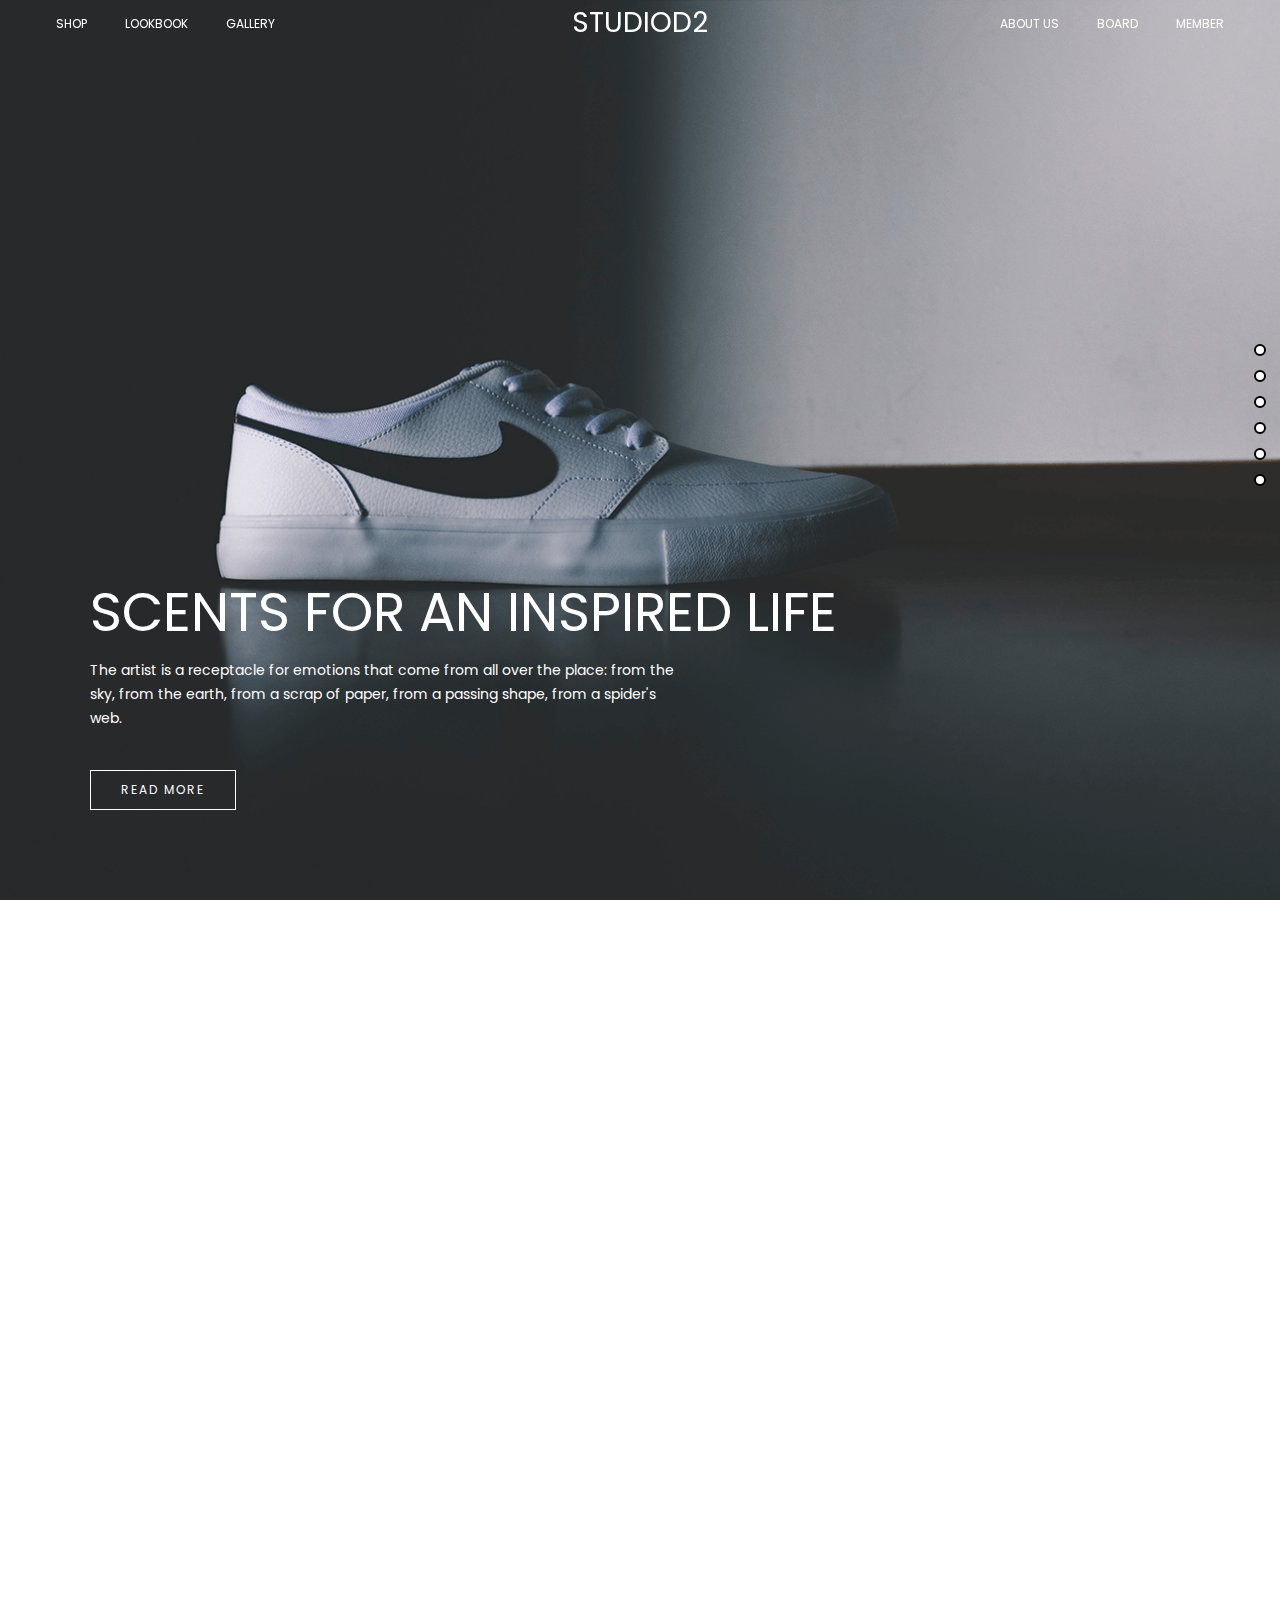
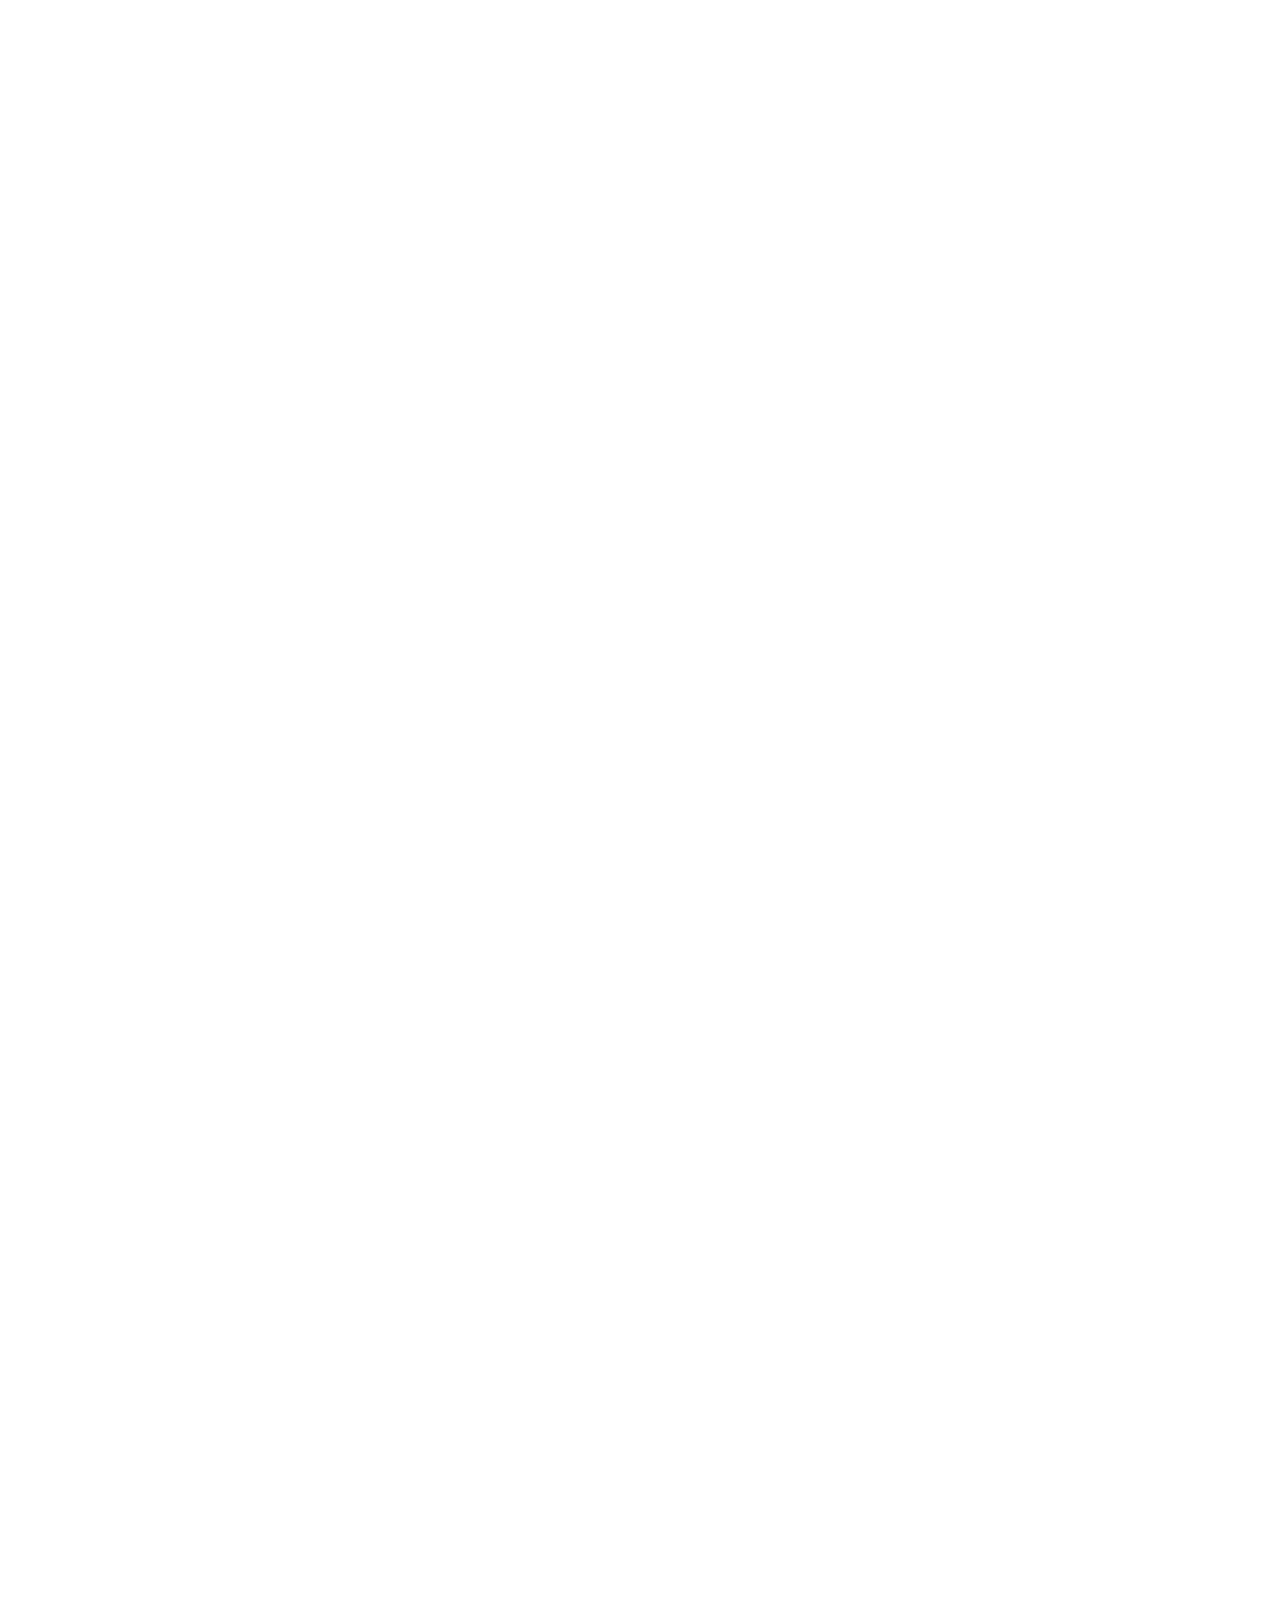
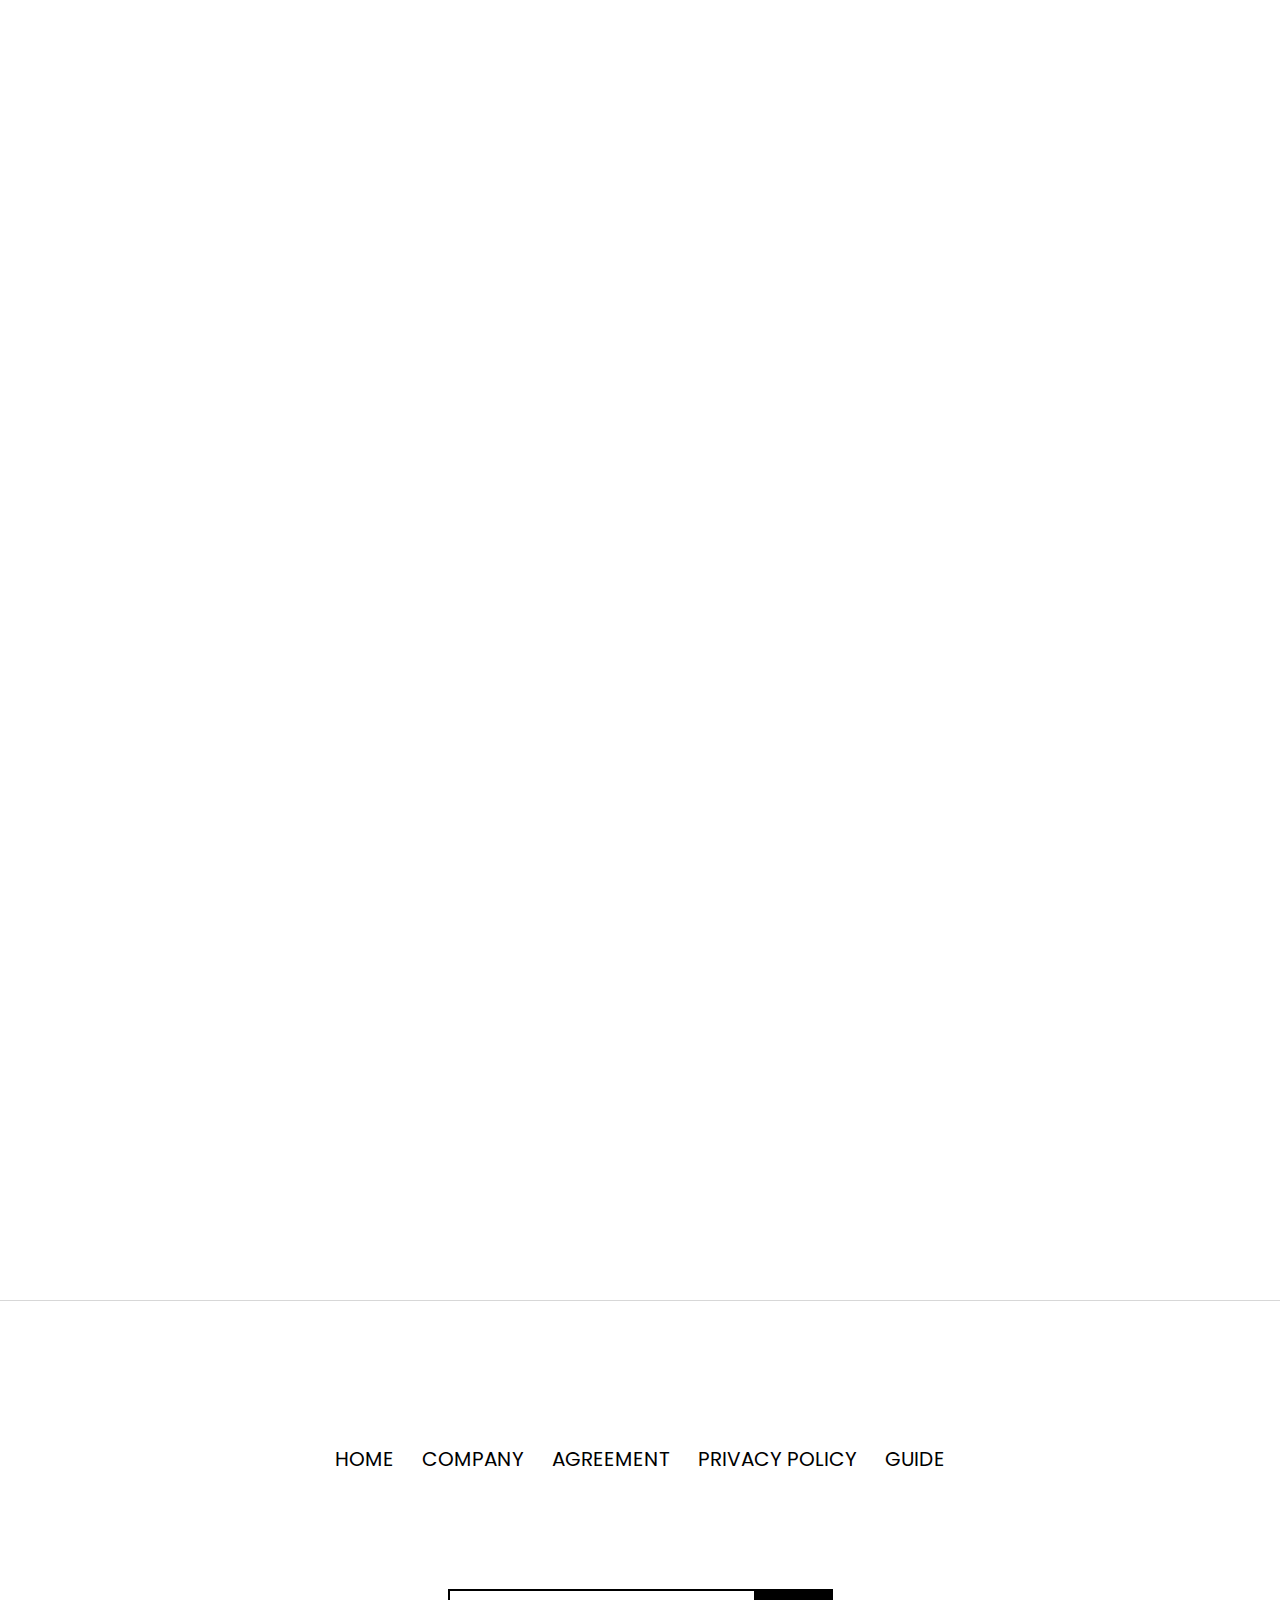
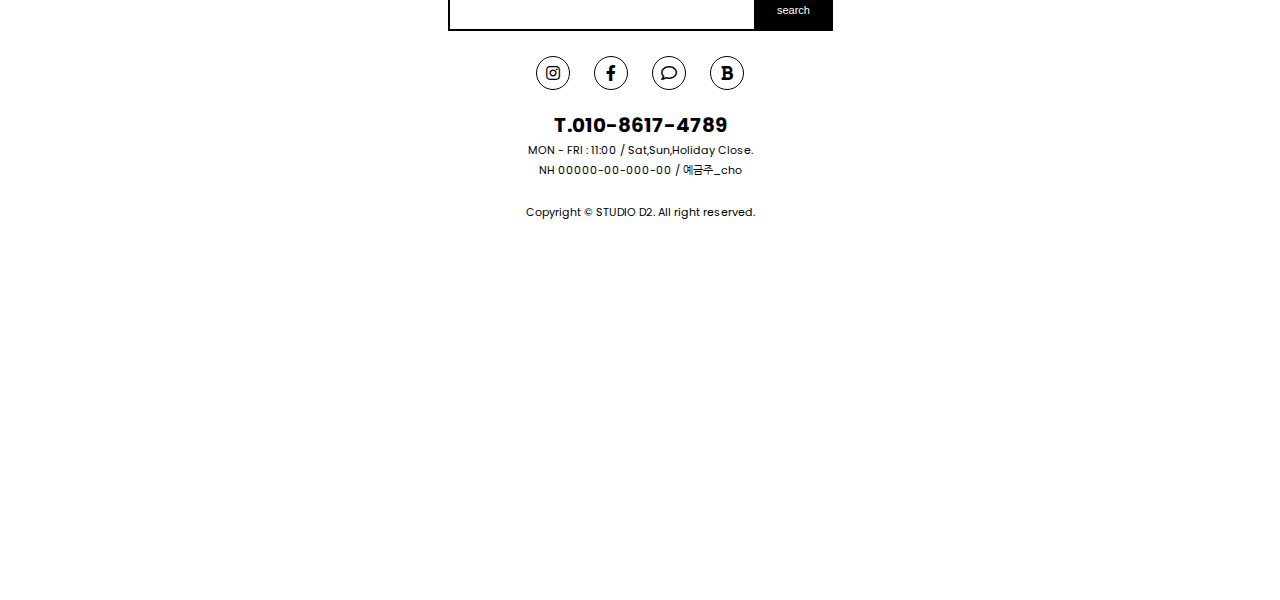
==== Port2.html @ a7318d13 "port2" ====
<!DOCTYPE html>
<html lang="ko">
	<head>
		<meta charset="UTF-8">
		<meta name="viewport" content="width=device-width, user-scalable=no, initial-scale=1.0, maximum-scale=1.0, minimum-scale=1.0">
			<title>port2</title>
			<link rel="stylesheet" href="common/reset.css">
			<link rel="stylesheet" href="css/port2.css">
			<link href="https://fonts.googleapis.com/css?family=Nanum+Gothic:400,700|Poppins:400,500,700&amp;subset=devanagari,latin-ext" rel="stylesheet">
			<link rel="stylesheet" href="https://use.fontawesome.com/releases/v5.5.0/css/all.css" integrity="sha384-B4dIYHKNBt8Bc12p+WXckhzcICo0wtJAoU8YZTY5qE0Id1GSseTk6S+L3BlXeVIU" crossorigin="anonymous">
			<script src="common/prefixfree.min.js"></script>
			<script src="common/jquery-3.3.1.min.js"></script>
			<script src="common/jquery-ui.min.js"></script>
			<script src="common/jquery.mousewheel.min.js"></script>
	</head>
<body>
	<!-- 로고 -->
	<div id="TopMenu">
		<div class="Menubox">
			<ul>
				<li><a href="">SHOP</a></li>
				<li><a href="">LOOKBOOK</a></li>
				<li><a href="">GALLERY</a></li>
			</ul>
		</div>
		<div class="CLogo">
			<h2><a href="">STUDIOD2</h2>
		</div>
		<div class="Menubox Rmbox">
			<ul>
				<li><a href="">ABOUT US</a></li>
				<li><a href="">BOARD</a></li>
				<li><a href="">MEMBER</a></li>
			</ul>
		</div>
	</div>

	<!-- 내비게이션 -->
	<ul id="sideBtn">
		<li><a href="#" onclick="fnMove('1')" ></a></li>
		<li><a href="#" onclick="fnMove('2')"><span></span></a></li>
		<li><a href="#" onclick="fnMove('3')"><span></span></a></li>
		<li><a href="#" onclick="fnMove('4')"><span></span></a></li>
		<li><a href="#" onclick="fnMove('5')"><span></span></a></li>
		<li><a href="#" onclick="fnMove('6')"><span></span></a></li>
	</ul>
	<div class="wrap">
		<article class="sec1 sec">
			<section>
				<h2>Scents for an Inspired Life</h2>
				<p>The artist is a receptacle for emotions that come from all over the place: from the sky, from the earth, from a scrap of paper, from a passing shape, from a spider's web.</p>
				<a href="">READ MORE</a>
			</section>
		</article>

		<!-- 두 번째 페이지 -->
		<article class="sec2 sec">
			<section>
				<h2>Your new favorite pair</h2>
				<p>Love many things, for therein lies the true strength, and whosoever loves much performs much, and can accomplish much, and what is done in love is done well.</p>
				<a href="">READ MORE</a>
			</section>
		</article>

		<!-- 세 번째 페이지 -->
		<article class="sec3 sec">
			<section>
				<h2>Fall 18' COLLECTION</h2>
				<p>The artist is a receptacle for emotions that come from all over the place: from the sky, from the earth, from a scrap of paper, from a passing shape, from a spider's web.</p>
				<a href="">READ MORE</a>
			</section>
		</article>

		<!-- 네 번째 페이지 -->
		<article class="sec4 sec">
			<section>
				<h2>Winter 18' COLLECTION</h2>
				<p>Love many things, for therein lies the true strength, and whosoever loves much performs much, and can accomplish much, and what is done in love is done well.</p>
				<a href="">READ MORE</a>
			</section>
		</article>

		<article class="sec5 sec">
			<section>
				<h2>STUDIO SUNNY D2.</h2>
				<p>The artist is a receptacle for emotions that come from all over the place: from the sky, from the earth, from a scrap of paper, from a passing shape, from a spider's web.</p>
				<a href="">READ MORE</a>
			</section>
		</article>

		<article class="sec6 sec">
			<footer>
				<div class="footer">
					<ul class="footerInfo">
						<li><a href="">HOME</a></li>
						<li><a href="">COMPANY</a></li>
						<li><a href="">AGREEMENT</a></li>
						<li><a href="">PRIVACY POLICY</a></li>
						<li><a href="">GUIDE</a></li>
					</ul>
					<form id="SerchB">
						<div id="Sdiv">
							<fieldset>
								<input id="keyword" name="keyword">
								<input type="submit" alt="search" value="search" class="Sbtn">
							</fieldset>
						</div>
					</form>
					<ul class="snsIcon">
						<li><a href=""><i class="fab fa-instagram"></i></a></li>
						<li><a href=""><i class="fab fa-facebook-f"></i></a></li>
						<li><a href=""><i class="far fa-comment"></i></a></li>
						<li><a href=""><i class="fas fa-bold"></i></a></li>
					</ul>
					<div class="Psinfo">
						<strong>T.010-8617-4789</strong>
						<br>
						 MON - FRI : 11:00 / Sat,Sun,Holiday Close. 
						<br>
						NH 00000-00-000-00 / 예금주_cho

					</div>
					<div class="Cominfo">
            Copyright © STUDIO D2. All right reserved. 
        
					</div>
				</div>
			</footer>
		</article>

	</div>
<script src="css/port2.js"></script>
</body>
</html>
	</body>
</html>
---- css/port2.css ----
@charset "utf-8";

html,body{ width:100%;  }

body {font-family:'Poppins','Nanum Gothic',sans-serif;}
/* 내비게이션 */
#sideBtn { position:fixed; right:0; top:50%; bottom:50%; margin:auto; height:240px; z-index:99;}

#sideBtn a{background-color: #fff; text-align:right; text-transform:capitalize; display:block; width:12px; height:12px;border-radius: 100%;  box-sizing:border-box; transition:.5s; margin: 14px; border: 2px solid #000; }



#TopMenu { position: fixed; z-index: 999; width: 100%; margin: 0 auto; height: 50px;}
#TopMenu div{ float: left; }
#TopMenu .Menubox{ font-size: 0.75em; color: #fff; width: 34%;  padding: 0 3%;}

#TopMenu .Rmbox{ font-size: 0.75em; color: #fff; text-align: right;}

#TopMenu .CLogo h2{ font-size: 1.75em; color: #fff;}
#TopMenu .CLogo{ width: 20%; margin-top: .7%; text-align: center;}

#TopMenu li { padding: 17.5px; position: relative;
display: inline-block; }
#TopMenu a { color: #fff; }

/* 각 페이지 레이아웃 */
article { width:100%; height:938px; 
	background-size:cover; background-position:right center; background-attachment:fixed;background-size: cover; position:relative; overflow:hidden; }
article:nth-child(1) { background-image:url(../ptFimages/shoe1.png); }
article:nth-child(2) { background-image:url(../ptFimages/shoe2.png); }
article:nth-child(3) { background-image:url(../ptFimages/shoe3.png); }
article:nth-child(4) { background-image:url(../ptFimages/shoe4.png); }
article:nth-child(5) { background-image:url(../ptFimages/shoe5.png); }

/* 컨텐츠 내 텍스트 */

section{ 
position: absolute;
left: 90px; bottom: 90px;
 }

 section h2{     
 	font-size: 54px;
    line-height: 52px;
    padding: 20px 0;
    color: #fff; text-transform: uppercase; }

    section p { font-size: 14px;
    line-height: 24px;
    margin: 0 0 40px;
    color: #fff;
    width: 600px; }

    section a{ font-size: 12px;
    line-height: 28px;
    border: 1px solid #fff;
    padding: 5px 30px;
    display: inline-block;
    color: #fff;
    letter-spacing: 2px;transition: 0.5s; }

    section a:hover{ background: #fff; color: #333 }

    article:last-child { height: 300px; }

    article:last-child a { text-decoration: none;
    color: #000;
    font-family: 'Poppins','Nanum Gothic',나눔고딕,serif;
    font-size: 100%;  }

    footer i { border: 1px solid #000; border-radius: 100%; width: 32px; height: 32px; text-align: center; display: inline-block; line-height: 0;}

    footer i:before{
    line-height: 32px; }

    footer i:hover{ color: #fff; background-color: #000; }

    #Sdiv{ width: 385px; overflow: hidden; margin: 0 auto; margin-top: 100px; }
    
    form{ display: block; }

    #keyword{     width: 80%;
    padding: 2px 4px;
    border: 0;
    box-sizing: border-box;
    background: none;
    vertical-align: middle;
    font-size: 11px;
    line-height: 36px;
    height: 36px;
    float: left; }

    .Sbtn{ width: 20%;
    border: 0 none;
    float: right;
    box-sizing: border-box;
    font-size: 11px;
    line-height: 36px;
    color: #fff;
    background: #000;
    border-left: 2px solid #000; cursor: pointer;}

    .Sbtn:hover{ background-color: #fff; color: #000;  }

    fieldset{ line-height: 0;
    border: 2px solid #000;
    box-sizing: border-box; }

    .footer{ text-align: center;
border-top: 1px solid #d7d7d7;
    clear: both; }

    .footerInfo{ height: 60px; line-height: 60px; margin-top: 10%; }
    .footerInfo li { display: inline-block; padding: 0 12px; font-size: 20px; font-weight: normal;}

    ul{ display: block; }

    .snsIcon { margin: 25px 0 20px; }
    .snsIcon li{ display: inline-block; padding: 0 10px;  }

    .Psinfo{ font-size: 11px;
    line-height: 20px;
    margin: 20px 0; }

    .Psinfo strong{ font-size: 20px; line-height: 30px; font-weight: bold;}

    .Cominfo{     font-size: 11px;
    line-height: 24px; }
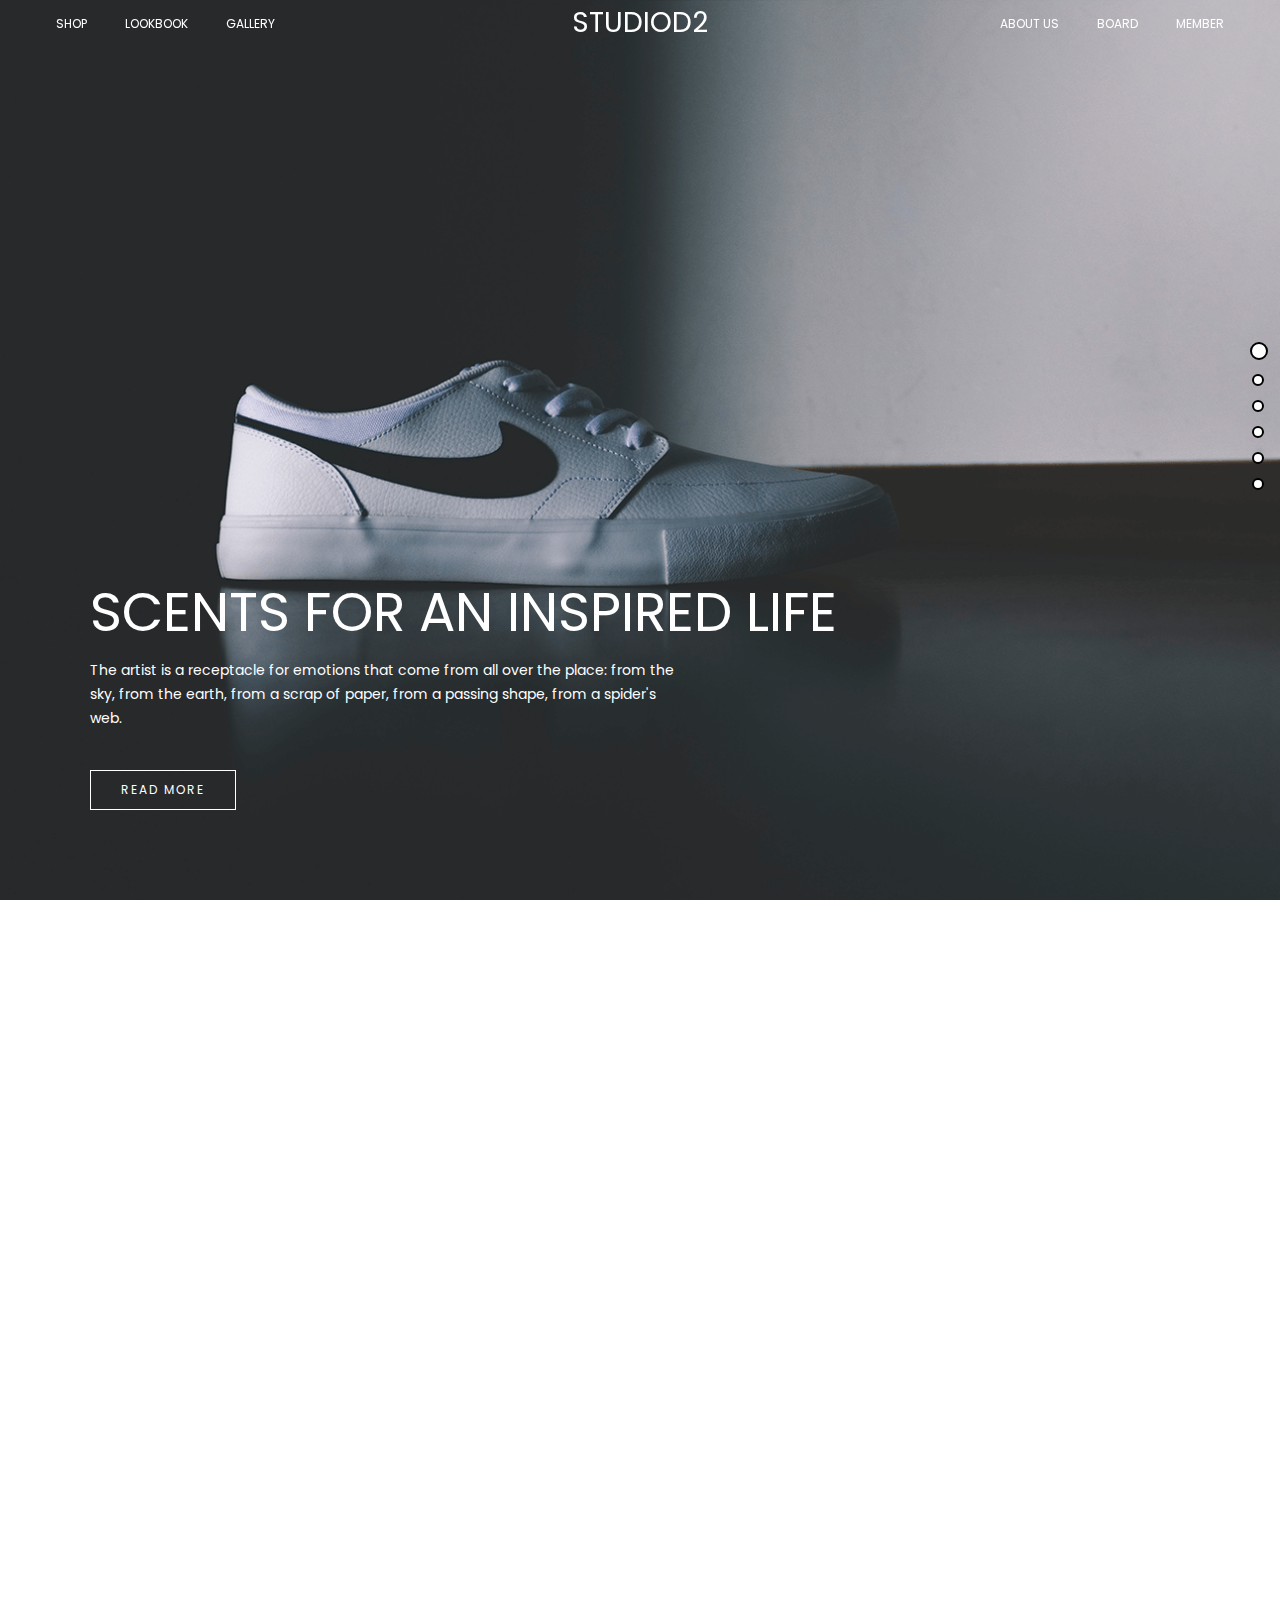
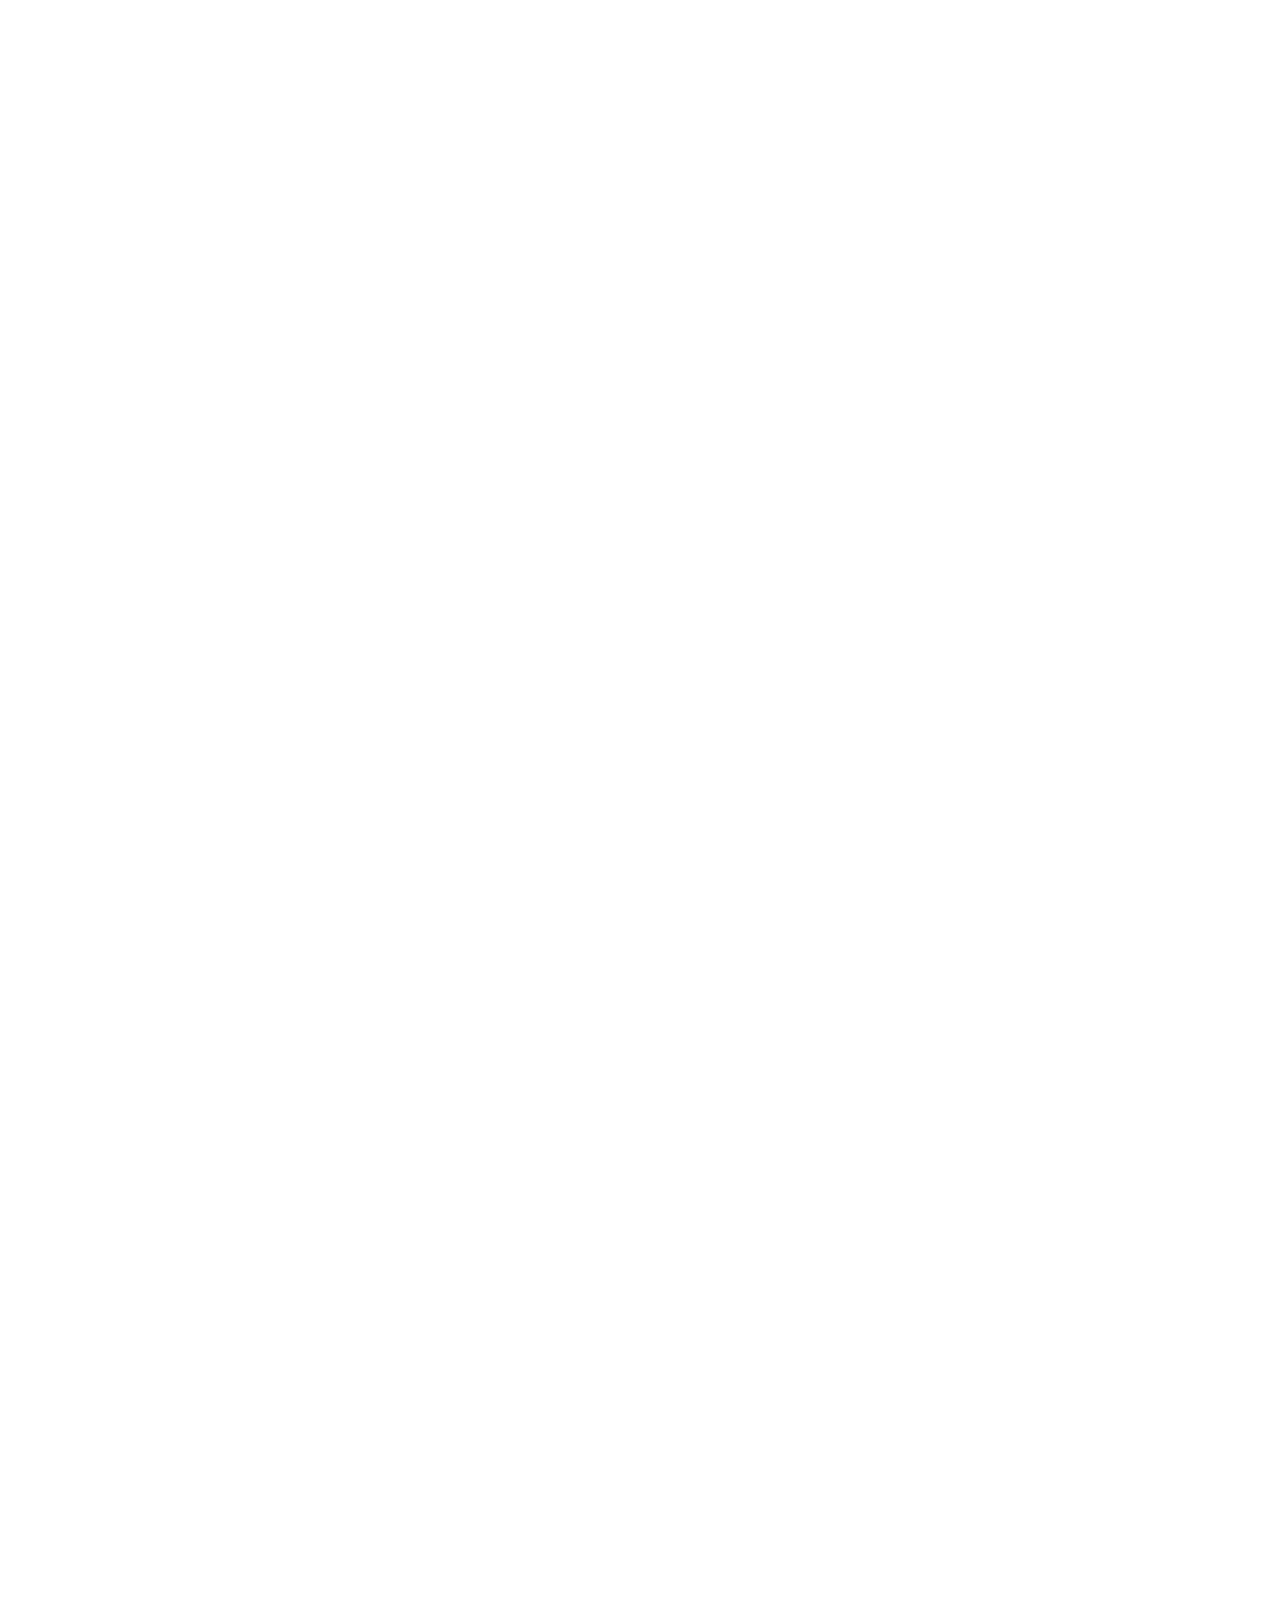
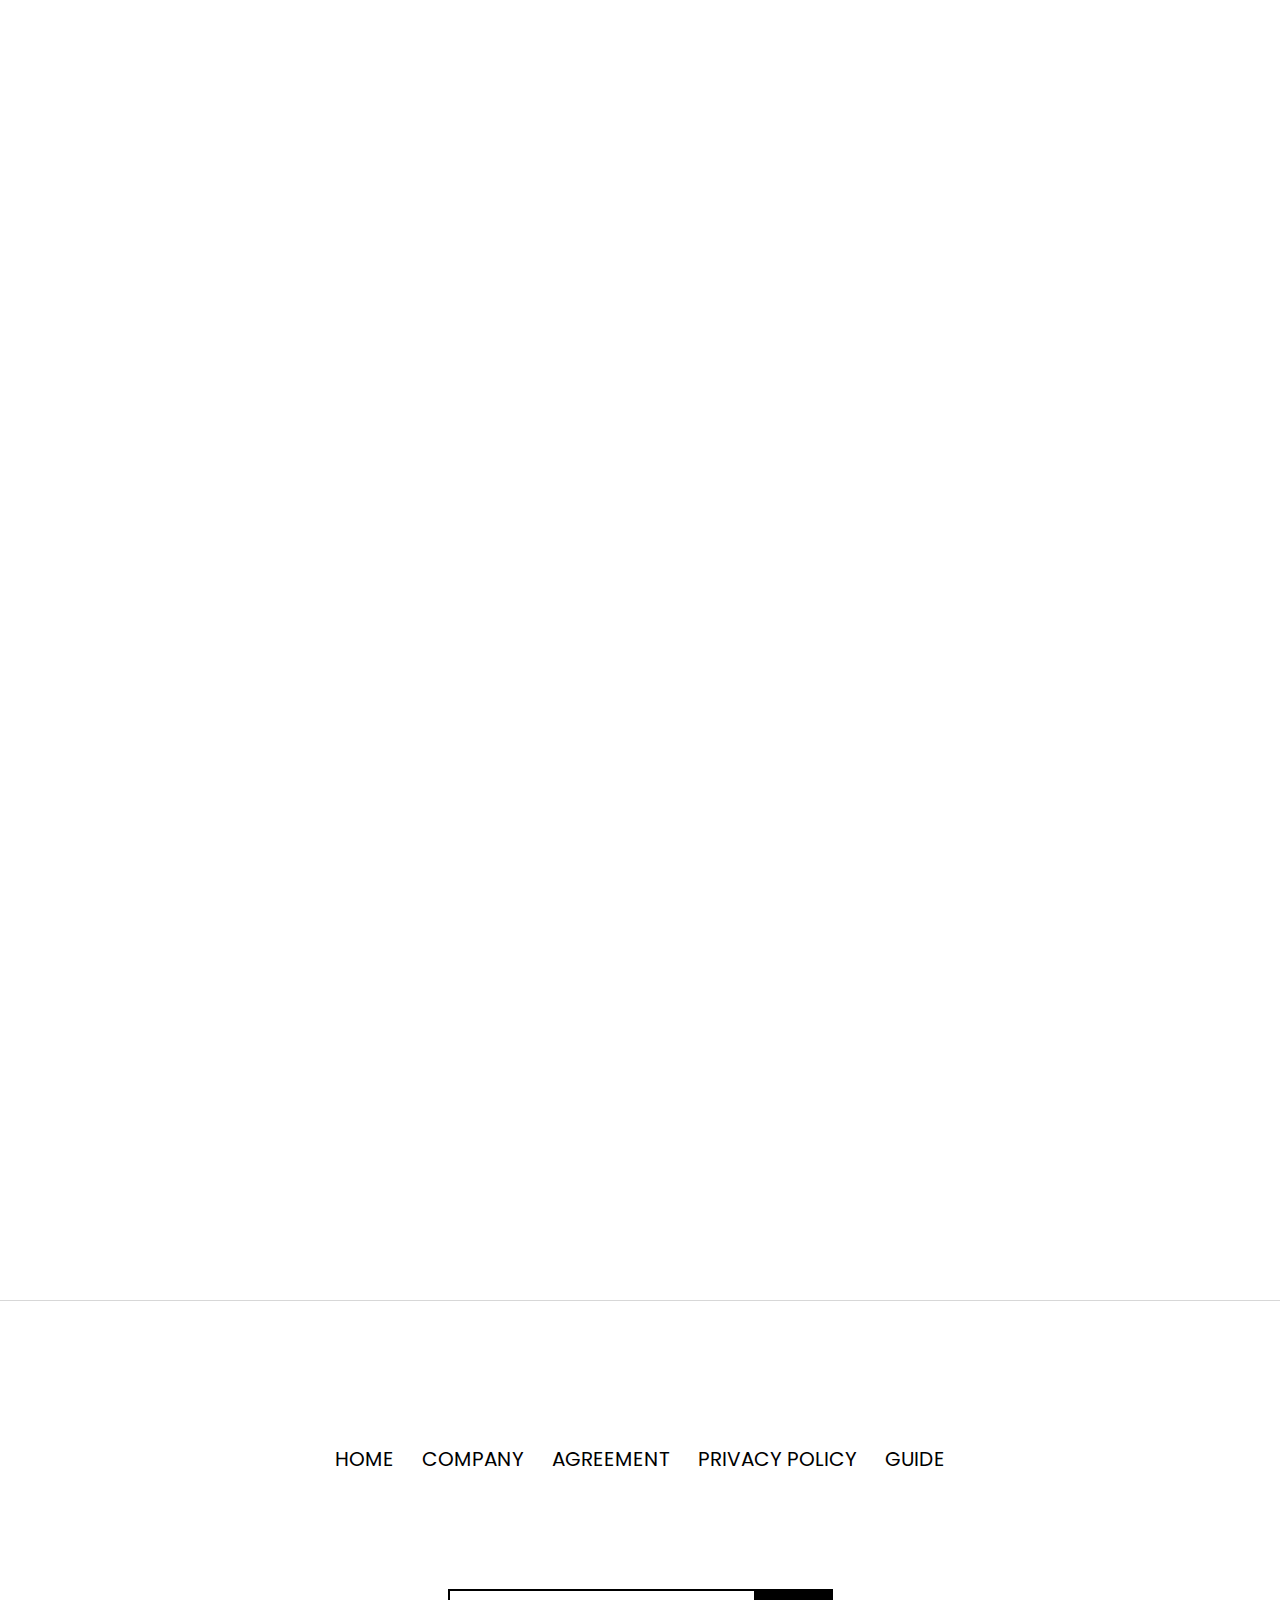
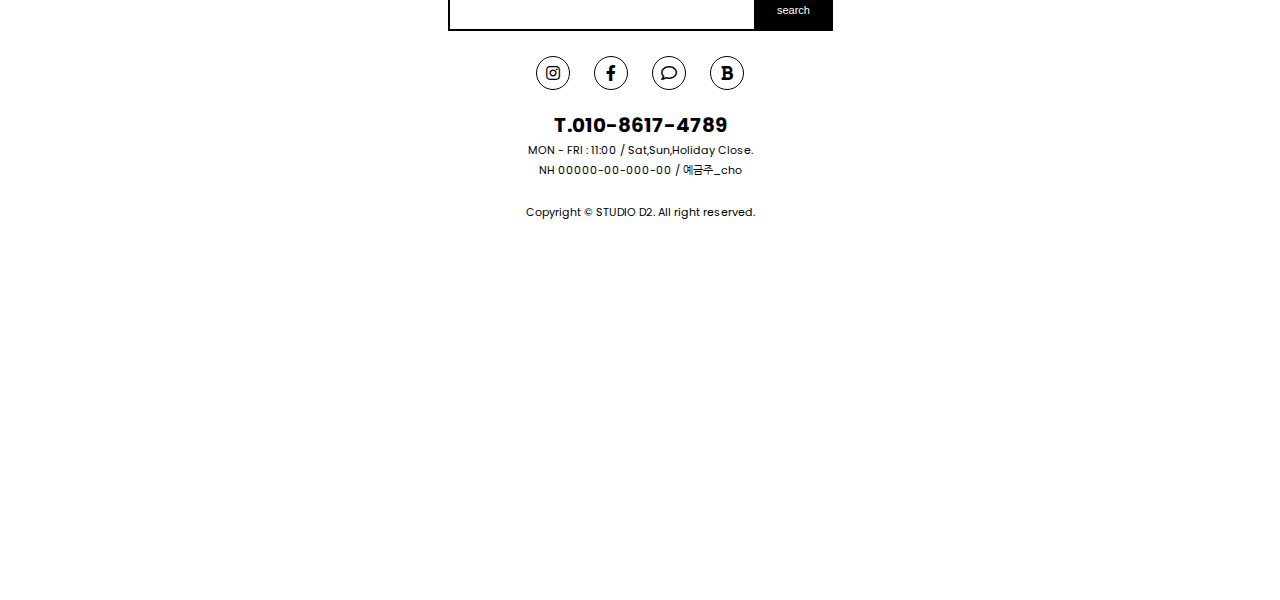
==== commit bc418efb: "sd" ====
--- a/Port2.html
+++ b/Port2.html
@@ -37,7 +37,7 @@
 
 	<!-- 내비게이션 -->
 	<ul id="sideBtn">
-		<li><a href="#" onclick="fnMove('1')" ></a></li>
+		<li><a href="#" onclick="fnMove('1')"><span class="on"></span></a></li>
 		<li><a href="#" onclick="fnMove('2')"><span></span></a></li>
 		<li><a href="#" onclick="fnMove('3')"><span></span></a></li>
 		<li><a href="#" onclick="fnMove('4')"><span></span></a></li>
--- a/css/port2.css
+++ b/css/port2.css
@@ -4,10 +4,11 @@
 
 body {font-family:'Poppins','Nanum Gothic',sans-serif;}
 /* 내비게이션 */
-#sideBtn { position:fixed; right:0; top:50%; bottom:50%; margin:auto; height:240px; z-index:99;}
+.on { width: 18px; height: 18px; margin: 12px; }
 
-#sideBtn a{background-color: #fff; text-align:right; text-transform:capitalize; display:block; width:12px; height:12px;border-radius: 100%;  box-sizing:border-box; transition:.5s; margin: 14px; border: 2px solid #000; }
+#sideBtn { position:fixed; right:0; top:50%; bottom:50%; margin:auto; height:240px; z-index:99; transition: .3s;}
 
+ span {background-color: #fff; text-align:right; text-transform:capitalize; display:block; width:12px; height:12px;border-radius: 100%;  box-sizing:border-box; transition:.5s; margin: 14px; border: 2px solid #000; }
 
 
 #TopMenu { position: fixed; z-index: 999; width: 100%; margin: 0 auto; height: 50px;}
